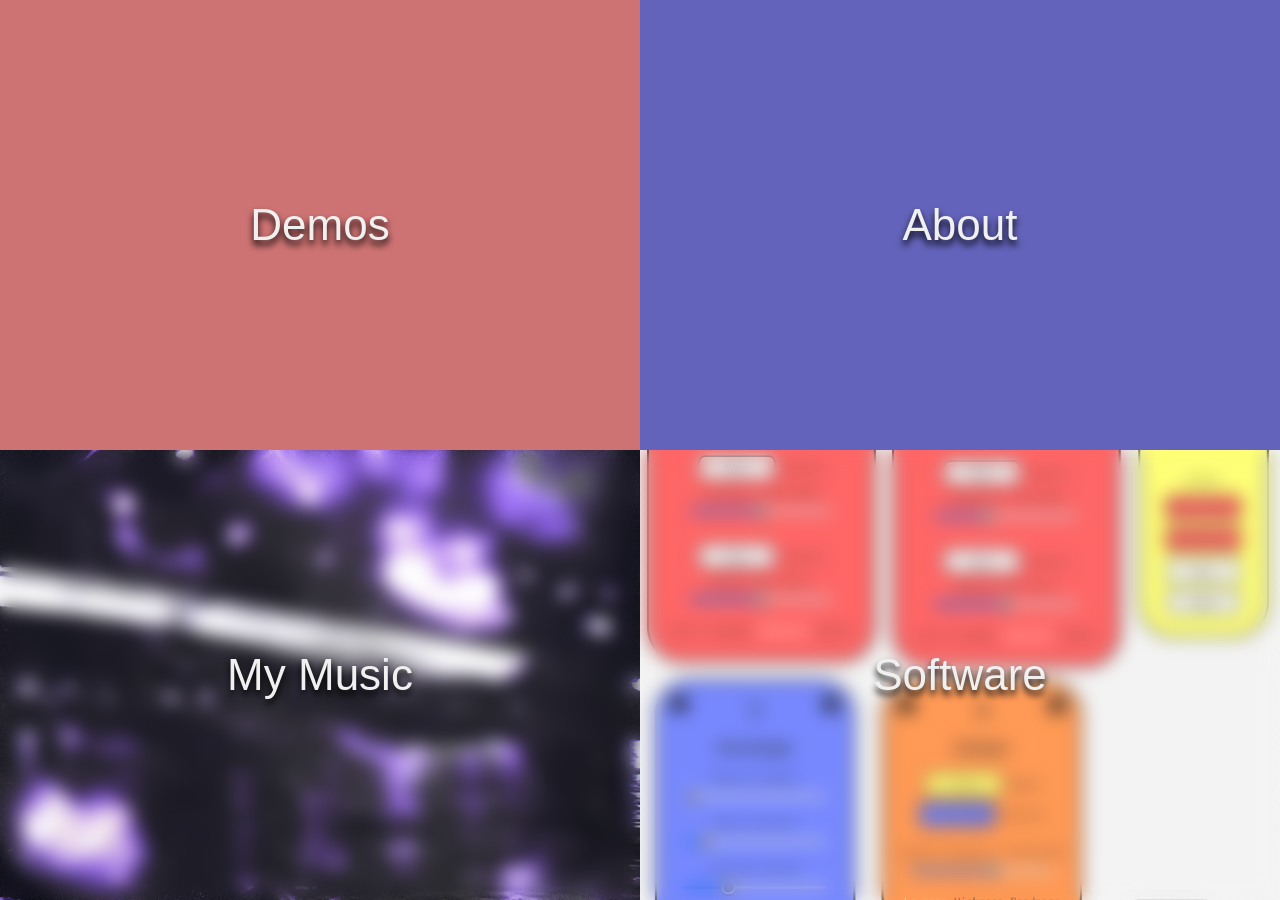
==== src/index.html @ 0a262ac6 "Initial commit" ====
<!DOCTYPE html>
<html lang="en">
<head>
    <meta charset="UTF-8">
    <meta name="viewport" content="width=device-width, initial-scale=1.0">
    <title>My Web Portfolio</title>
    <link href="https://cdn.jsdelivr.net/npm/bootstrap@5.3.0/dist/css/bootstrap.min.css" rel="stylesheet">
    <script src="https://code.jquery.com/jquery-3.6.0.min.js"></script>
    <link href="style.css" rel="stylesheet">
    <script defer src="script.js"></script>
    <audio id="mySoundClip">
        <source src="assets/test.flac"></source>
        Your browser isn't invited for super fun audio time.
    </audio>
    <audio id="synth">
        <source src="assets/recording.ogg"></source>
        Your browser isn't invited for super fun audio time.
    </audio>
</head>
<body>
    <div class="header">Alexander Cairns</div>
    <div class="tl"><span>Demos</span></div>
    <div class="tr"><span>About</span></div>
    <div class="bl"><a id="myMusic" href="mymusic.html"></a><span>My Music</span></div>
    <div class="br"><a id="software" href="software.html"></a><span>Software</span></div>
</body>
</html>
---- src/style.css ----
body {
    font-family: Helvetica, Arial, sans-serif;
    font-size: 2em;
    color: #333;
}

.header {
    position: static;
    height: 20%;
    width: 30%;
    z-index: 1;
    margin-bottom: 20px;
    background-color: #f0f0f0a0;
    padding: 50px;
    text-align: center;
    display: flex;
    justify-content: center;
    align-items: center;
    margin: 0;
}

.tl {
    position: fixed; top: 0; left: 0; right: 50%; bottom: 50%;
    background: rgb(206, 115, 115);
}

.tr {
    position: fixed; top: 0; left: 50%; right: 0; bottom: 50%;
    background: rgb(99, 99, 187);
}

.br {
    position: fixed; top: 50%; left: 50%; right: 0; bottom: 0;
    background: rgb(111, 196, 111);
}

.bl {
    height: 50%;
    width: 50%;
    top: 50%; left: 0; right: 50%; bottom: 0;
    position: fixed;
    background-color: #2f234b;
}

#myMusic {
    background-image: url('./assets/awcover.jpg');
    background-position: 50% 80%;
}

#software {
    background-image: url('./assets/synth.png');
    background-position: 50% 80%;
}

a {
    background-repeat: no-repeat;
    background-size: cover;
    position: fixed;
    width: 50%;
    height: 50%;
}

a::after {
    content: "";
    width: 100%;
    height: 100%;
    position: absolute;
    transition: backdrop-filter 0.3s ease;
    backdrop-filter: blur(0.7vw);
}

a:hover::after {
    transition: backdrop-filter 0.3s ease;
    backdrop-filter: blur(0vw);
}

span {
    color: #f0f0f0;
    font-size: 44px;
    left: 50%;
    position: absolute;
    text-shadow: 0px 5px 7px  rgba(0, 0, 0, 1);
    top: 50%;
    transform: translate(-50%, -50%);
    white-space: nowrap;
    pointer-events: none;
}
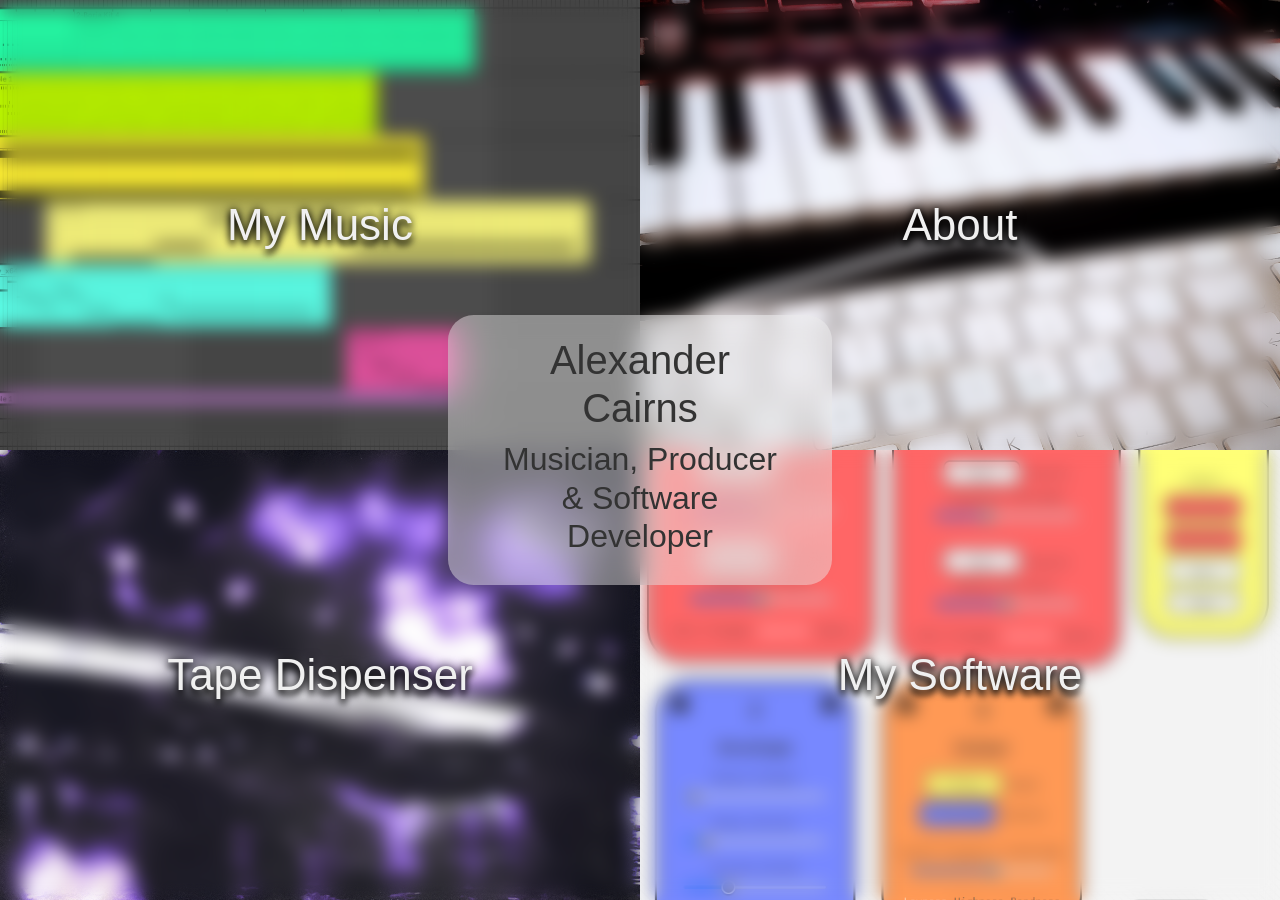
==== commit 7f04a1cc: "second commit" ====
--- a/src/index.html
+++ b/src/index.html
@@ -8,7 +8,7 @@
     <script src="https://code.jquery.com/jquery-3.6.0.min.js"></script>
     <link href="style.css" rel="stylesheet">
     <script defer src="script.js"></script>
-    <audio id="mySoundClip">
+    <audio id="tapeDispenser">
         <source src="assets/test.flac"></source>
         Your browser isn't invited for super fun audio time.
     </audio>
@@ -16,12 +16,24 @@
         <source src="assets/recording.ogg"></source>
         Your browser isn't invited for super fun audio time.
     </audio>
+    <audio id="demo">
+        <source src="assets/demo.mp3"></source>
+        Your browser isn't invited for super fun audio time.
+    </audio>
+    <audio id="typing">
+        <source src="assets/typing.mp3"></source>
+        Your browser isn't invited for super fun audio time.
+    </audio>
 </head>
 <body>
-    <div class="header">Alexander Cairns</div>
-    <div class="tl"><span>Demos</span></div>
-    <div class="tr"><span>About</span></div>
-    <div class="bl"><a id="myMusic" href="mymusic.html"></a><span>My Music</span></div>
-    <div class="br"><a id="software" href="software.html"></a><span>Software</span></div>
+    <div class="header">
+        <h1>Alexander Cairns</h1>
+        <h2>Musician, Producer & Software Developer</h2>
+    </div>
+
+    <div class="tl"><a id="demos" href="mymusic.html"></a><span>My Music</span></div>
+    <div class="tr"><a id="about" href="mymusic.html"></a><span>About</span></div>
+    <div class="bl"><a id="myMusic" href="mymusic.html"></a><span>Tape Dispenser</span></div>
+    <div class="br"><a id="software" href="software.html"></a><span>My Software</span></div>
 </body>
 </html>
--- a/src/style.css
+++ b/src/style.css
@@ -1,50 +1,64 @@
 body {
     font-family: Helvetica, Arial, sans-serif;
-    font-size: 2em;
+    font-size: 2vw;
     color: #333;
 }
 
 .header {
-    position: static;
-    height: 20%;
+    position: absolute;
+    top: 50%;
+    left: 50%;
+    transform: translate(-50%, -50%);
+    height: 30%;
     width: 30%;
     z-index: 1;
-    margin-bottom: 20px;
-    background-color: #f0f0f0a0;
+    border-radius: 2vw;
+    background-color: #f0f0f070;
     padding: 50px;
+    display: flex;
     text-align: center;
-    display: flex;
     justify-content: center;
     align-items: center;
+    flex-direction: column;
     margin: 0;
+    user-select: none;
+    transition: backdrop-filter 0.3s ease;
+    backdrop-filter: blur(1vw);
 }
 
 .tl {
     position: fixed; top: 0; left: 0; right: 50%; bottom: 50%;
-    background: rgb(206, 115, 115);
+    background-color: #f055f0;
 }
 
 .tr {
     position: fixed; top: 0; left: 50%; right: 0; bottom: 50%;
-    background: rgb(99, 99, 187);
+    background-color: #f0f055;
 }
 
 .br {
     position: fixed; top: 50%; left: 50%; right: 0; bottom: 0;
-    background: rgb(111, 196, 111);
+    background-color: #f0f0f0;
 }
 
 .bl {
-    height: 50%;
-    width: 50%;
-    top: 50%; left: 0; right: 50%; bottom: 0;
-    position: fixed;
+    position: fixed; top: 50%; left: 0; right: 50%; bottom: 0;
     background-color: #2f234b;
+}
+
+#about {
+    background-image: url('./assets/desk.jpg');
+    background-position: 50% 50%;
+}
+
+#demos {
+    background-image: url('./assets/ableton.png');
+    background-position: 50% 50%;
 }
 
 #myMusic {
     background-image: url('./assets/awcover.jpg');
-    background-position: 50% 80%;
+    background-position: 50% 50%;
 }
 
 #software {
@@ -79,7 +93,7 @@
     font-size: 44px;
     left: 50%;
     position: absolute;
-    text-shadow: 0px 5px 7px  rgba(0, 0, 0, 1);
+    text-shadow: 0px 5px 7px rgba(0, 0, 0, 1), 0 0 10px #000;;
     top: 50%;
     transform: translate(-50%, -50%);
     white-space: nowrap;
